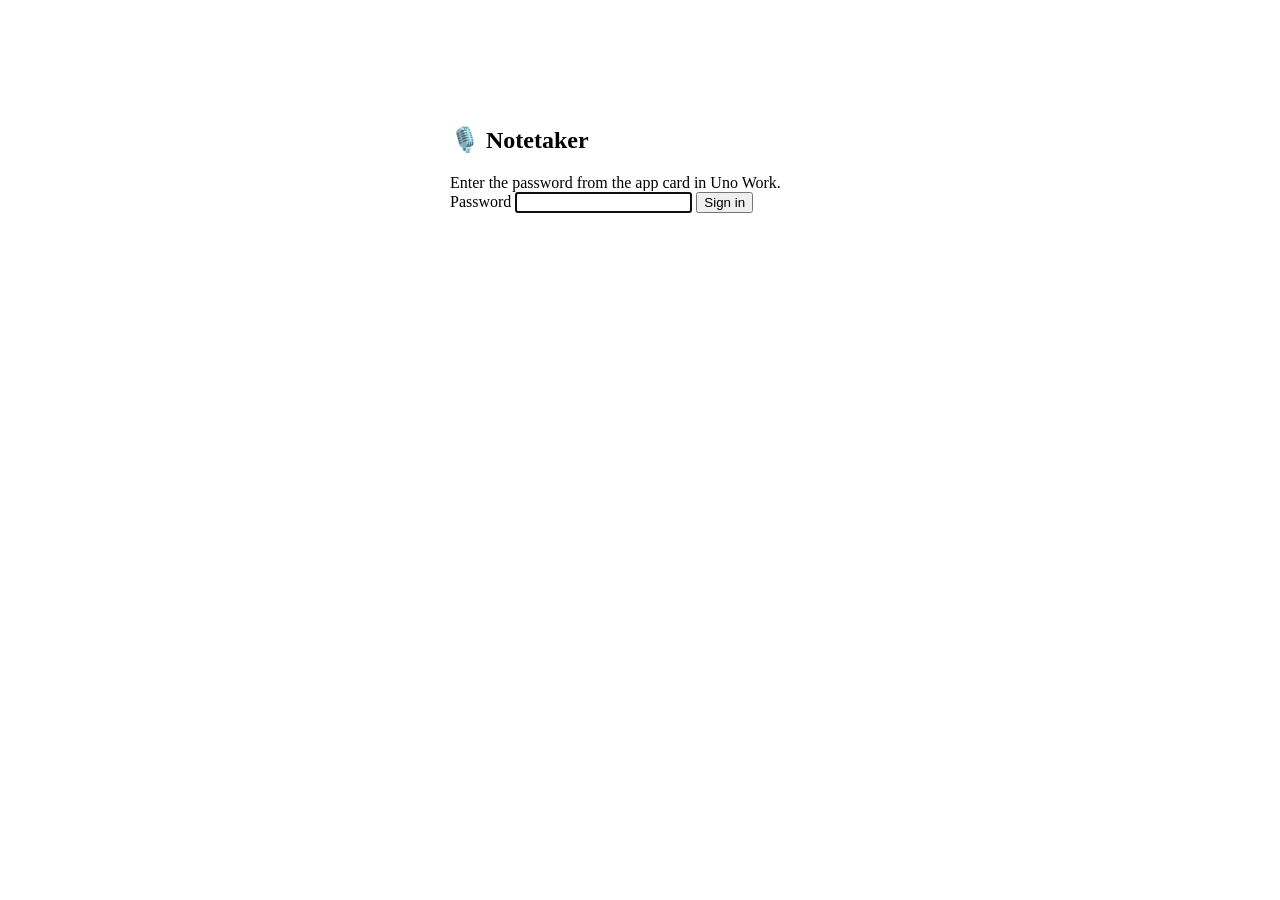
==== app/static/login.html @ 66ac8d4b "Uno Notetaker 0.1: record/upload → transcript → AI notes Record a call tab + microphone as two track" ====
<!doctype html>
<html lang="en">
<head>
<meta charset="utf-8">
<meta name="viewport" content="width=device-width,initial-scale=1">
<title>Notetaker — sign in</title>
<link rel="stylesheet" href="/static/style.css">
</head>
<body>
<main class="login">
  <form id="f" class="dlg" style="max-width:380px;margin:14vh auto;background:#fff;border:1px solid var(--line);border-radius:16px">
    <h2>🎙️ Notetaker</h2>
    <p class="muted" style="margin:0">Enter the password from the app card in Uno Work.</p>
    <label class="field">Password <input type="password" name="password" autofocus required autocomplete="current-password"></label>
    <p class="bad" id="err" style="color:var(--bad);margin:0" hidden></p>
    <button class="btn primary">Sign in</button>
  </form>
</main>
<script>
document.getElementById("f").onsubmit = async (e) => {
  e.preventDefault();
  const r = await fetch("/login", { method: "POST", headers: { "Content-Type": "application/json" },
    body: JSON.stringify({ password: e.target.password.value }) });
  if (r.ok) { location.reload(); return; }
  const err = document.getElementById("err");
  err.hidden = false;
  err.textContent = (await r.json().catch(() => ({}))).error || "Could not sign in";
};
</script>
</body>
</html>
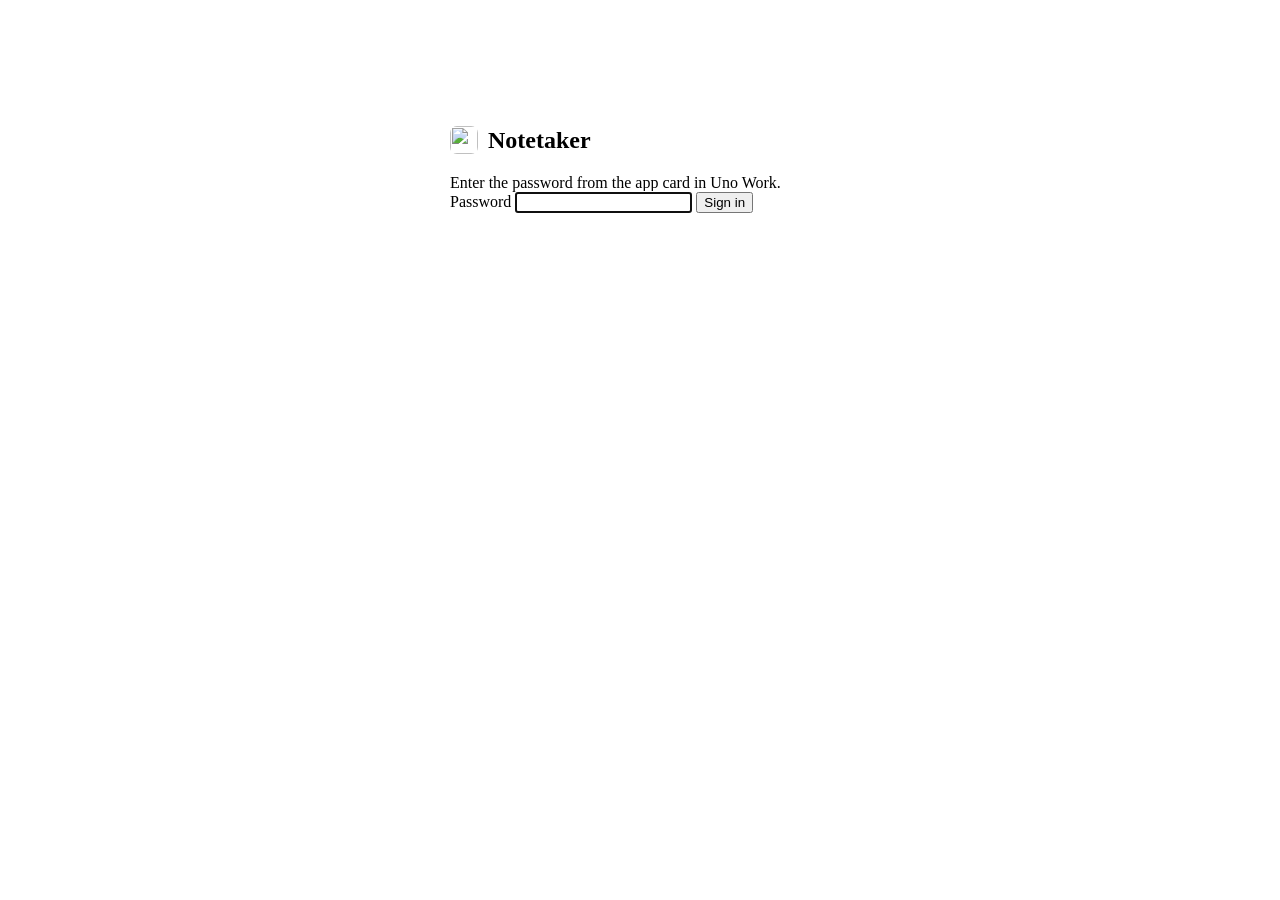
==== commit d096a293: "Notetaker 0.3.0: action items that go somewhere, Telegram, search, phone - Action items parsed from " ====
--- a/app/static/login.html
+++ b/app/static/login.html
@@ -4,12 +4,15 @@
 <meta charset="utf-8">
 <meta name="viewport" content="width=device-width,initial-scale=1">
 <title>Notetaker — sign in</title>
+<link rel="icon" href="/static/icon.svg" type="image/svg+xml">
+<link rel="apple-touch-icon" href="/static/icon-180.png">
+<link rel="manifest" href="/manifest.webmanifest">
 <link rel="stylesheet" href="/static/style.css">
 </head>
 <body>
 <main class="login">
-  <form id="f" class="dlg" style="max-width:380px;margin:14vh auto;background:#fff;border:1px solid var(--line);border-radius:16px">
-    <h2>🎙️ Notetaker</h2>
+  <form id="f" class="dlg" style="max-width:380px;width:calc(100% - 32px);margin:14vh auto;background:#fff;border:1px solid var(--line);border-radius:16px">
+    <h2 style="display:flex;gap:10px;align-items:center"><img src="/static/icon.svg" alt="" width="28" height="28" style="border-radius:7px"> Notetaker</h2>
     <p class="muted" style="margin:0">Enter the password from the app card in Uno Work.</p>
     <label class="field">Password <input type="password" name="password" autofocus required autocomplete="current-password"></label>
     <p class="bad" id="err" style="color:var(--bad);margin:0" hidden></p>
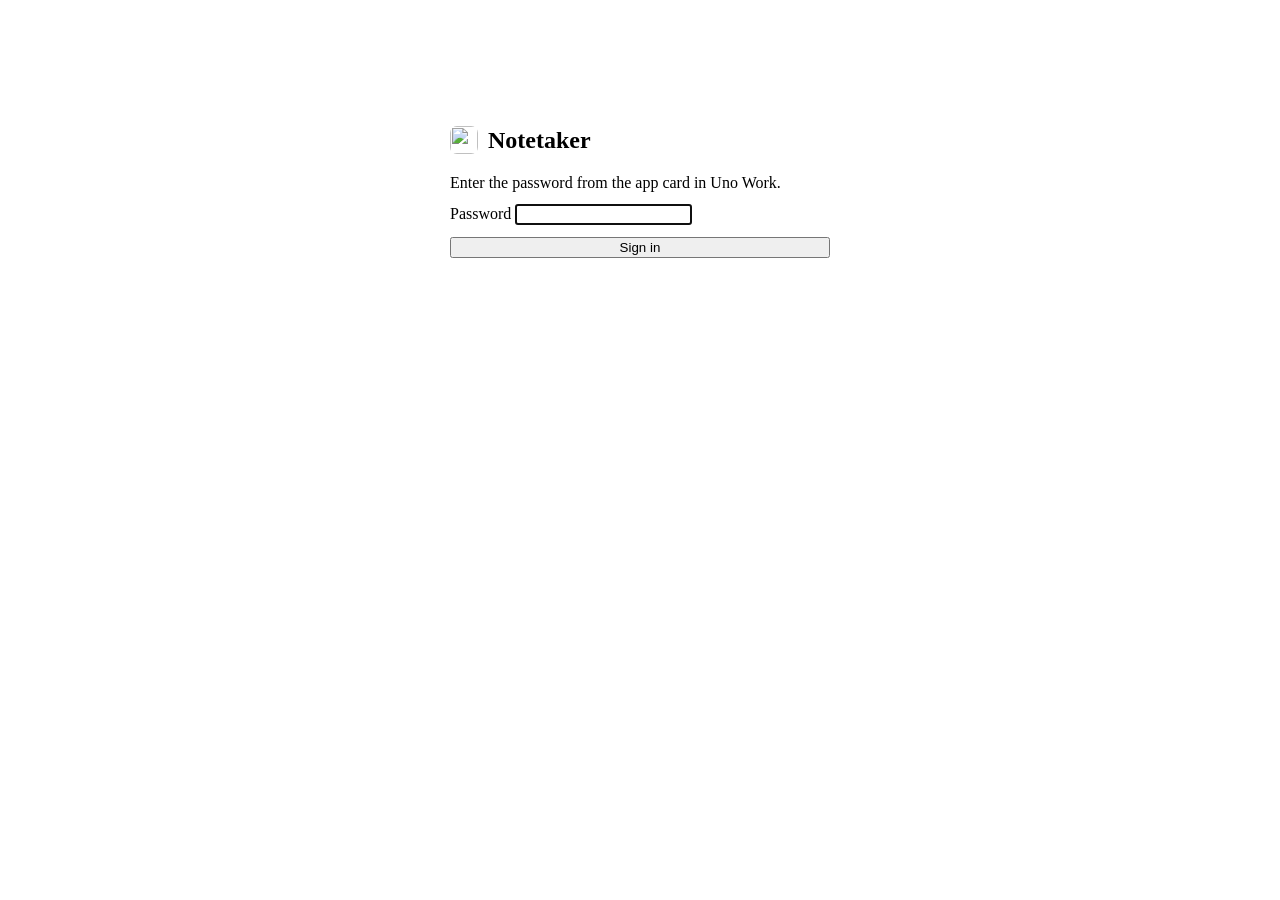
==== commit b99efa0f: "Notetaker 0.4.2: Sign in with Uno With UNO_OIDC_* (App Store sso: oidc) the app signs in through the" ====
--- a/app/static/login.html
+++ b/app/static/login.html
@@ -9,26 +9,65 @@
 <link rel="manifest" href="/manifest.webmanifest">
 <link rel="stylesheet" href="/static/style.css">
 </head>
-<body>
+<body data-sso="0">
 <main class="login">
-  <form id="f" class="dlg" style="max-width:380px;width:calc(100% - 32px);margin:14vh auto;background:#fff;border:1px solid var(--line);border-radius:16px">
+  <div class="dlg" style="max-width:380px;width:calc(100% - 32px);margin:14vh auto;background:#fff;border:1px solid var(--line);border-radius:16px">
     <h2 style="display:flex;gap:10px;align-items:center"><img src="/static/icon.svg" alt="" width="28" height="28" style="border-radius:7px"> Notetaker</h2>
-    <p class="muted" style="margin:0">Enter the password from the app card in Uno Work.</p>
-    <label class="field">Password <input type="password" name="password" autofocus required autocomplete="current-password"></label>
     <p class="bad" id="err" style="color:var(--bad);margin:0" hidden></p>
-    <button class="btn primary">Sign in</button>
-  </form>
+    <div id="uno" hidden>
+      <a class="btn primary" href="/auth/uno/start" style="display:block;text-align:center;text-decoration:none">Sign in with Uno</a>
+      <p class="muted" style="margin:10px 0 0"><a href="#" id="use-pw">Use the owner password</a></p>
+    </div>
+    <form id="f" style="display:flex;flex-direction:column;gap:12px">
+      <p class="muted" id="pw-hint" style="margin:0">Enter the password from the app card in Uno Work.</p>
+      <label class="field">Password <input type="password" name="password" required autocomplete="current-password"></label>
+      <p class="bad" id="pw-err" style="color:var(--bad);margin:0" hidden></p>
+      <button class="btn primary">Sign in</button>
+    </form>
+  </div>
 </main>
 <script>
-document.getElementById("f").onsubmit = async (e) => {
-  e.preventDefault();
-  const r = await fetch("/login", { method: "POST", headers: { "Content-Type": "application/json" },
-    body: JSON.stringify({ password: e.target.password.value }) });
-  if (r.ok) { location.reload(); return; }
-  const err = document.getElementById("err");
-  err.hidden = false;
-  err.textContent = (await r.json().catch(() => ({}))).error || "Could not sign in";
-};
+(() => {
+  const q = new URLSearchParams(location.search);
+  const sso = document.body.dataset.sso === "1";
+  const form = document.getElementById("f");
+  // Fixed texts per code: nothing from the address bar lands on the page as is.
+  const ERRORS = {
+    denied: "Uno didn't let you in: this app isn't shared with your Uno account. Ask the owner to share it, or use the owner password.",
+    expired: "The sign-in took too long or was opened in another tab. Try again.",
+    state: "The sign-in took too long or was opened in another tab. Try again.",
+    cookie: "Your browser blocked the sign-in inside this frame. Open the app in its own tab, or use the owner password.",
+    https: "Sign in with Uno works on the app's https address. Use the owner password here.",
+    issuer: "Uno couldn't confirm who you are. Try again.",
+    token: "Uno couldn't confirm who you are. Try again.",
+    provider: "Uno isn't answering right now. Try again in a minute, or use the owner password.",
+  };
+  const code = q.get("error");
+  if (code) {
+    const err = document.getElementById("err");
+    err.hidden = false;
+    err.textContent = ERRORS[code] || "Could not sign in. Try again.";
+  }
+  if (sso) {
+    document.getElementById("uno").hidden = false;
+    document.getElementById("pw-hint").textContent = "The owner password is on the app card in Uno Work.";
+    const showPw = () => { document.querySelector("#uno a").className = "btn"; form.hidden = false; form.style.display = "flex"; form.password.focus(); document.getElementById("use-pw").parentElement.hidden = true; };
+    form.hidden = true; form.style.display = "none";
+    document.getElementById("use-pw").onclick = (e) => { e.preventDefault(); showPw(); };
+    if (q.has("password") && !code) showPw();
+  } else {
+    form.password.focus();
+  }
+  form.onsubmit = async (e) => {
+    e.preventDefault();
+    const r = await fetch("/login", { method: "POST", headers: { "Content-Type": "application/json" },
+      body: JSON.stringify({ password: form.password.value }) });
+    if (r.ok) { location.href = "/"; return; }
+    const err = document.getElementById("pw-err");
+    err.hidden = false;
+    err.textContent = (await r.json().catch(() => ({}))).error || "Could not sign in";
+  };
+})();
 </script>
 </body>
 </html>
